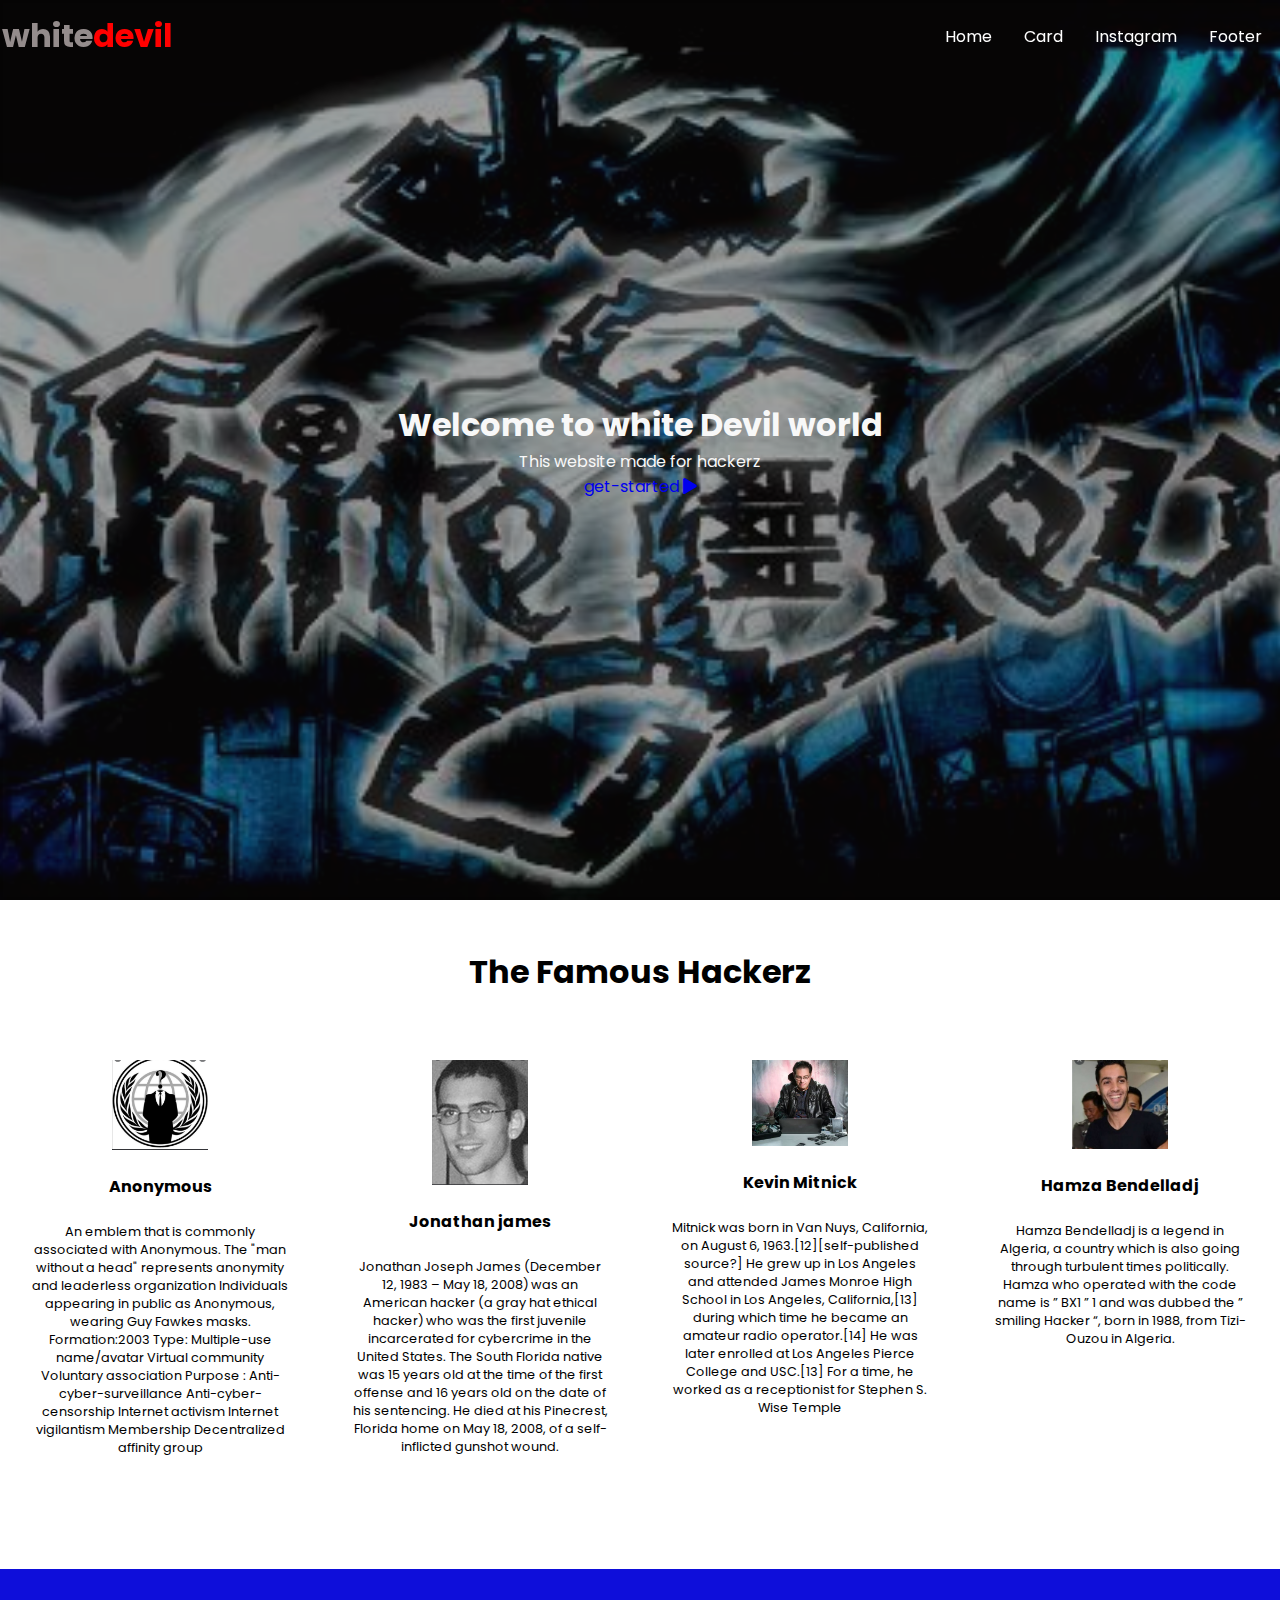
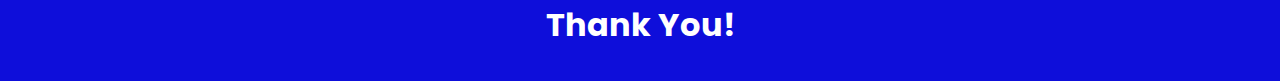
==== index.html @ 5be7b633 "Rename Hacker.html to index.html" ====
<!DOCTYPE html>
<html lang="en">
<head>
    <meta charset="UTF-8">
    <meta http-equiv="X-UA-Compatible" content="IE=edge">
    <meta name="viewport" content="width=device-width, initial-scale=1.0">
    <link rel="stylesheet" href="style.css">
    <link 
    rel="stylesheet"
    href="//use.fontawesome.com/releases/v5.0.7/css/all.css"/>
    <title>WHITE DEVIL </title>
</head>
<body>
    <header class="header" id="header">
        <h1 id="logo">white<span>devil</span></h1>
       <ul class="nav-items" id="nav-items">
           <li>
               <a onclick="navClose()" href="#" onclick="navClose()">Home</a>    
           </li>
           <li>
               <a onclick="navClose()" href="#card-section">Card</a>
           </li>
           <li>
            <a onclick="navClose()" href="https://Instagram.com/_ubbi_x_?utm_medium=copy_link">Instagram</a>
        </li>
        <li>
            <a onclick="navClose()"  href="#footer">Footer </a>
        </li>
       </ul>
       <div class="burger-menu"   onclick="navSlide()">
           <div class="line"></div>
           <div class="line"></div>
           <div class="line"></div>
       </div>
    </header>
    <main class="landing-screen">
        <h1>Welcome to white Devil world</h1>
        <p>This website made for hackerz</p>
        <a href="https://Instagram.com/_ubbi_x_?utm_medium=copy_link">get-started 
            <i class="fas fa-play"></i>
        </a>
    </main>
    <section id="card-section">
        <h1 class="card-section-header">The Famous Hackerz</h1>
        <div class="cards-container">
            <div class="card">
                <img class="card-image" src="images/Anonymous.jpg" alt="">
                <h6>Anonymous</h6>
                <p> An emblem that is commonly associated with Anonymous. The "man without a head" represents anonymity and leaderless organization Individuals appearing in public as Anonymous, wearing Guy Fawkes masks.
                    Formation:2003
                    Type:
                    Multiple-use name/avatar
                    Virtual community
                    Voluntary association
                    Purpose	:
                    Anti-cyber-surveillance
                    Anti-cyber-censorship
                    Internet activism
                    Internet vigilantism
                    Membership	Decentralized affinity group </p>
            </div>
            <div class="card">
                <img class="card-image" src="images/Jonathan james.jpg" alt="">
                <h6>Jonathan james</h6>
                <p>Jonathan Joseph James (December 12, 1983 – May 18, 2008) was an American hacker (a gray hat ethical hacker) who was the first juvenile incarcerated for cybercrime in the United States. The South Florida native was 15 years old at the time of the first offense and 16 years old on the date of his sentencing. He died at his Pinecrest, Florida home on May 18, 2008, of a self-inflicted gunshot wound. </p>
            </div>
            <div class="card">
                <img class="card-image" src="images/Kevin Mitnick.jpg" alt="">
                <h6>Kevin Mitnick</h6>
                <p>Mitnick was born in Van Nuys, California, on August 6, 1963.[12][self-published source?] He grew up in Los Angeles and attended James Monroe High School in Los Angeles, California,[13] during which time he became an amateur radio operator.[14] He was later enrolled at Los Angeles Pierce College and USC.[13] For a time, he worked as a receptionist for Stephen S. Wise Temple </p>
            </div>
            <div class="card">
                <img class="card-image" src="images/Hamza Bendelladj.jpg" alt="">
                <h6>Hamza Bendelladj</h6>
                <p> Hamza Bendelladj is a legend in Algeria, a country which is also going through turbulent times politically. Hamza who operated with the code name is ” BX1 ” 1 and was dubbed the ” smiling Hacker “, born in 1988, from Tizi-Ouzou in Algeria.

                </p>
            </div>
        </div>
    </section>
       <footer id="footer">
           <h1>Thank You!</h1>
       </footer>

</body>
<script>
    function navSlide(){
       var navItems =document.getElementById("nav-items")
       navItems.classList.toggle("nav-items--active")
    }
    function navClose(){
       var navActive = document.getElementsByClassName("nav-items--active")
       if(navActive[0]){
           navActive[0].classList.toggle("nav-items--active")
       }
    }
</script>
</html>
---- style.css ----
@import url('https://fonts.googleapis.com/css2?family=Poppins:ital,wght@0,100;0,200;0,300;0,400;0,500;0,600;0,700;0,800;0,900;1,100;1,200;1,300;1,400;1,500;1,600;1,700;1,800;1,900&display=swap');

html{
    scroll-behavior: smooth;
}
*{
    padding: 0;
    margin: 0;
    box-sizing: border-box;
    font-family: 'Poppins', sans-serif;
}
a{
    text-decoration: none;
}
.header{    
        width: 100%;
        display: flex;
        justify-content: space-between;
        height: 4.5rem;
        align-items: center;
        background: transparent;
        position: fixed;
        top: 0;
        left: 0;
        padding: 0.1rem;
}
.burger-menu{
    display: none;
    cursor: pointer;
}
.line{
    width: 1.8rem;
    height: 0.25rem;
    margin: 0.2rem 0;
    background: #fff;
    border-radius: 5px;
   
}
#logo{
    color: rgb(148, 140, 140);
}
#logo span{
    color: red;
}
.nav-items{
    list-style: none;
    display: flex;
}
.nav-items li{
    margin: 0rem 1rem;
}
.nav-items li a{
     text-decoration: none;
     color: rgb(255, 255, 255);
}
.landing-screen{
      background-image: url('images/white\ devil\ logo.jpg');
      width: 100%;
      height: 100vh;
      background-size: cover;
      background-position: center;
      box-shadow: inset 10000px 0 16px rgba(14, 13, 13, 0.4);
      color: rgb(248, 248, 248);
      text-align: center;
      display: flex;
      flex-direction: column;
      justify-content: center;
      align-items: center;
}
.get-started {
    background: rgb(6, 30, 247);
    color: rgb(245, 21, 13);
    padding: 0.5rem 1rem;
    border-radius: 41px;
    margin-top: 1rem;
}
.cards-container {
    width: 100%;
    display: flex;
    justify-content: center;
}
.cards-container .card{
    width: 20rem;
    margin: 0rem 1rem;
    background-color: #fff;
    display: flex;
    flex-direction: column;
    align-items: center;
    text-align: center;
    padding: 1rem;
    box-shadow: 0px 0px 16 px rgba(15, 240, 45, 0.904);
    border-radius: 15px;
}
.card h6{
    font-size: 1rem;
    margin: 1.5rem 0;
}
.card p{
    font-size: 0.8rem;
}
.card-image{
    width: 6rem;
}
.card-section-header {
    text-align: center;
    text-transform: capitalize;
    font-size: 2rem;
    margin: 3rem 0;
}
footer{
    background-color: #0e0eda;
    color: #fff;
    padding: 2rem;
    margin-top: 6rem;
}
footer h1 {
    text-align: center;
}


/*media started*/
@media only screen and (max-width:1100px) {
    .card p{
        font-size: 0.7rem;
    }
    .card h6{
        margin: 1rem 0;
    }
    .card-image{
        width: 5rem;
    }
}
@media only screen and (max-width:900px){
    .cards-container{
        flex-wrap: wrap;
    }
    .cards-container .card {
        width: 13rem;
        margin: 1rem;
    }
}
@media  only screen and (max-width:600px){
    .burger-menu{
        display: block;
    }
    .nav-items li{
        text-align: center;
        margin: 1rem 0;
    }
    .nav-items {
       position: absolute;
       flex-direction: column;
       display: none;
       background: rgba(150, 5, 5, 0.85);
       transform: translateY(100%);
       width: 90%;
       left: 50%;
       transform: translate(-50%, 100%);
       padding: 1rem;
       border-radius: 5px;
       animation: fade 0.3s ease-in-out;
    }
    .nav-items--active{
        display: flex;
    }
    h1{
        font-size: 1.2rem;
    }
    .landing-screen p{
        font-size: 0.9rem;
    }
    .get-started{
        font-size: 0.7rem;
        margin-top: 0.5rem;
    }
    .header{
        padding: 0.1rem;
        height: 3.5rem;
        justify-content: center;  
      }
}
@media only screen and (max-width:490px){
    .cards-container .card{
        width: 10rem;
        margin: 0.5rem;
    }  
.card-image{
         width: 3rem;
}
    .card h6{
        margin: 0.5 0;
        font-size: 0.9rem;
    }
   .card p{
         font-size: 0.5rem;
   }
    .card-section-header{
        font-size: 1.5rem;
        margin: 1.5rem 0;
    }
}
@keyframes fade {
    from{
        opacity: 0;
    }
    to{
        opacity: 1;
    }
}
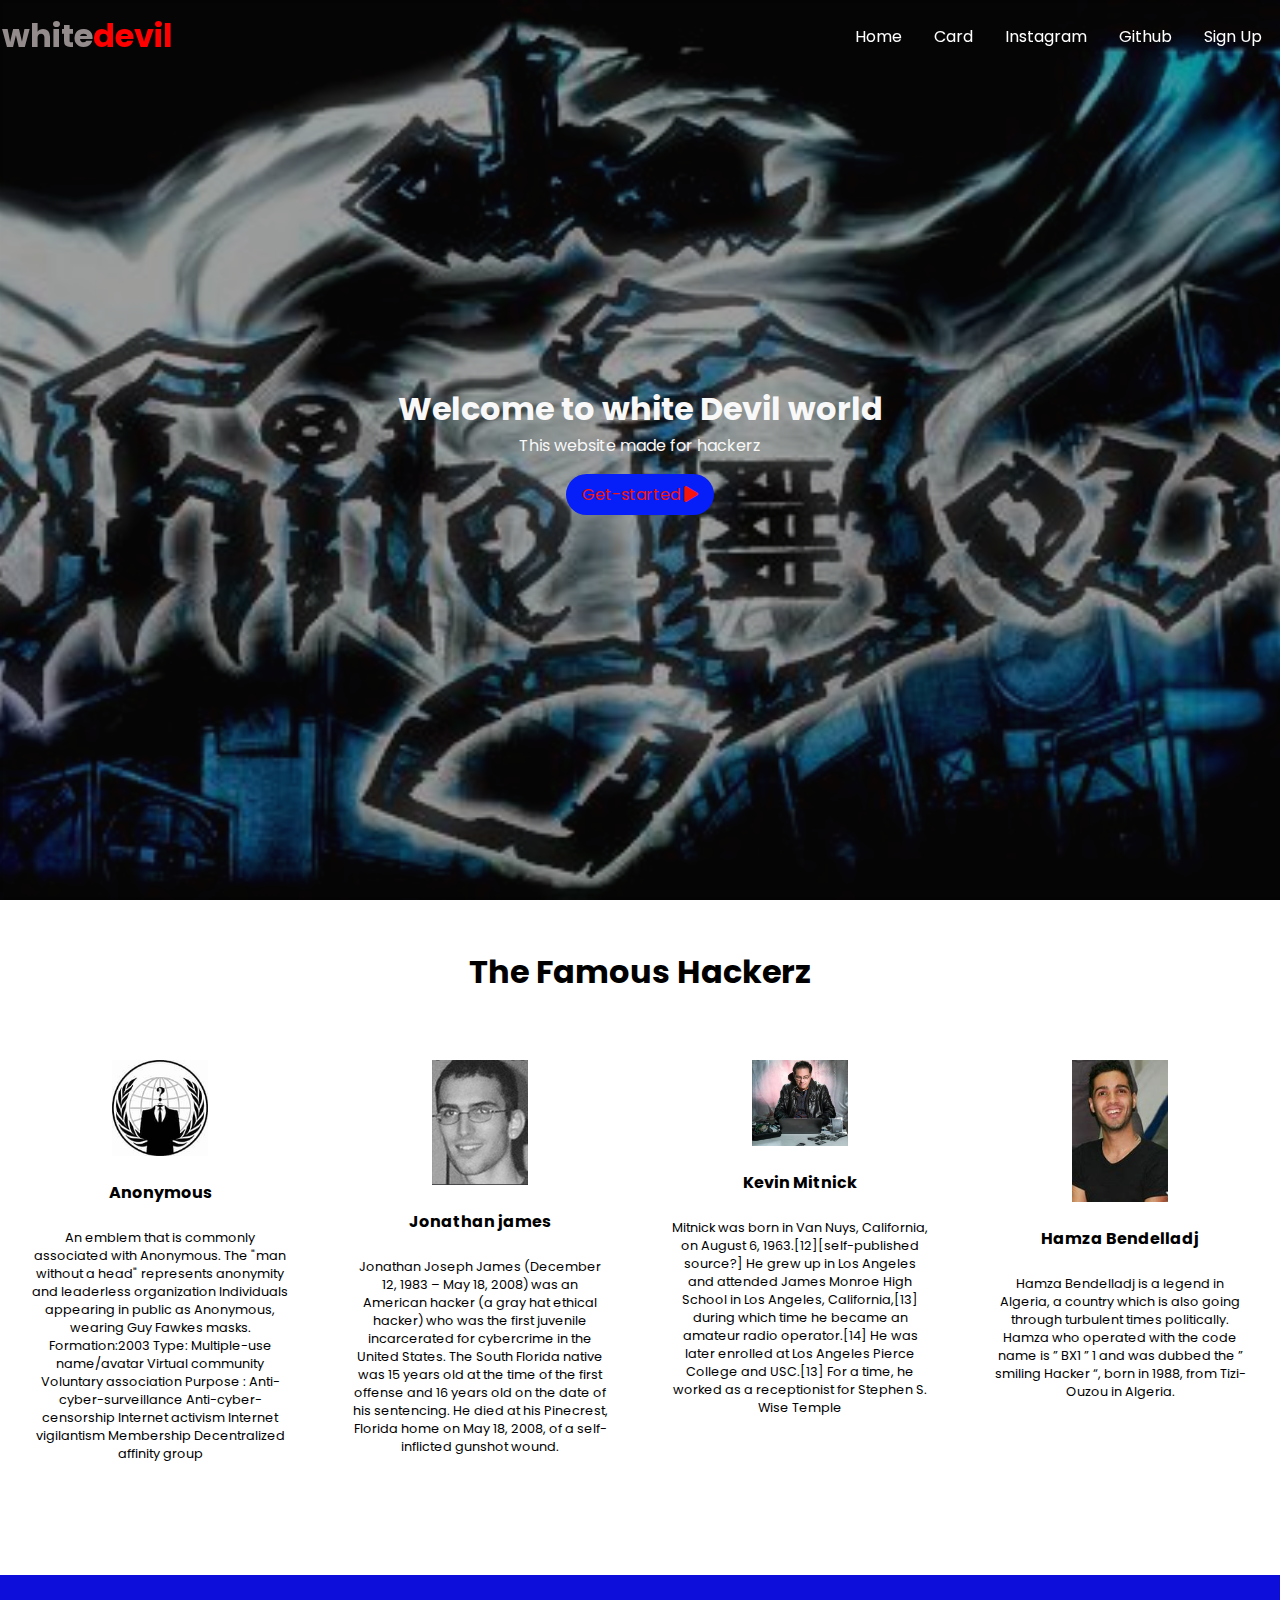
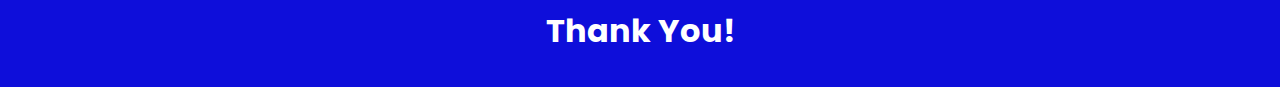
==== commit 7d321c2f: "Update index.html" ====
--- a/index.html
+++ b/index.html
@@ -5,9 +5,9 @@
     <meta http-equiv="X-UA-Compatible" content="IE=edge">
     <meta name="viewport" content="width=device-width, initial-scale=1.0">
     <link rel="stylesheet" href="style.css">
-    <link 
-    rel="stylesheet"
-    href="//use.fontawesome.com/releases/v5.0.7/css/all.css"/>
+    <link rel="stylesheet" href="//use.fontawesome.com/releases/v5.0.7/css/all.css"/>
+    <link rel="logo" href="/images/Anonymous.jpg">
+    <script src="script.js"></script>
     <title>WHITE DEVIL </title>
 </head>
 <body>
@@ -24,7 +24,10 @@
             <a onclick="navClose()" href="https://Instagram.com/_ubbi_x_?utm_medium=copy_link">Instagram</a>
         </li>
         <li>
-            <a onclick="navClose()"  href="#footer">Footer </a>
+            <a onclick="navClose()"  href="#footer">Github </a>
+        </li>
+        <li>
+            <a onclick="navClose()"  href="/login/login.html">Sign Up </a>
         </li>
        </ul>
        <div class="burger-menu"   onclick="navSlide()">
@@ -36,7 +39,7 @@
     <main class="landing-screen">
         <h1>Welcome to white Devil world</h1>
         <p>This website made for hackerz</p>
-        <a href="https://Instagram.com/_ubbi_x_?utm_medium=copy_link">get-started 
+        <a class="get-started" href="#">Get-started 
             <i class="fas fa-play"></i>
         </a>
     </main>
@@ -83,16 +86,4 @@
        </footer>
 
 </body>
-<script>
-    function navSlide(){
-       var navItems =document.getElementById("nav-items")
-       navItems.classList.toggle("nav-items--active")
-    }
-    function navClose(){
-       var navActive = document.getElementsByClassName("nav-items--active")
-       if(navActive[0]){
-           navActive[0].classList.toggle("nav-items--active")
-       }
-    }
-</script>
 </html>
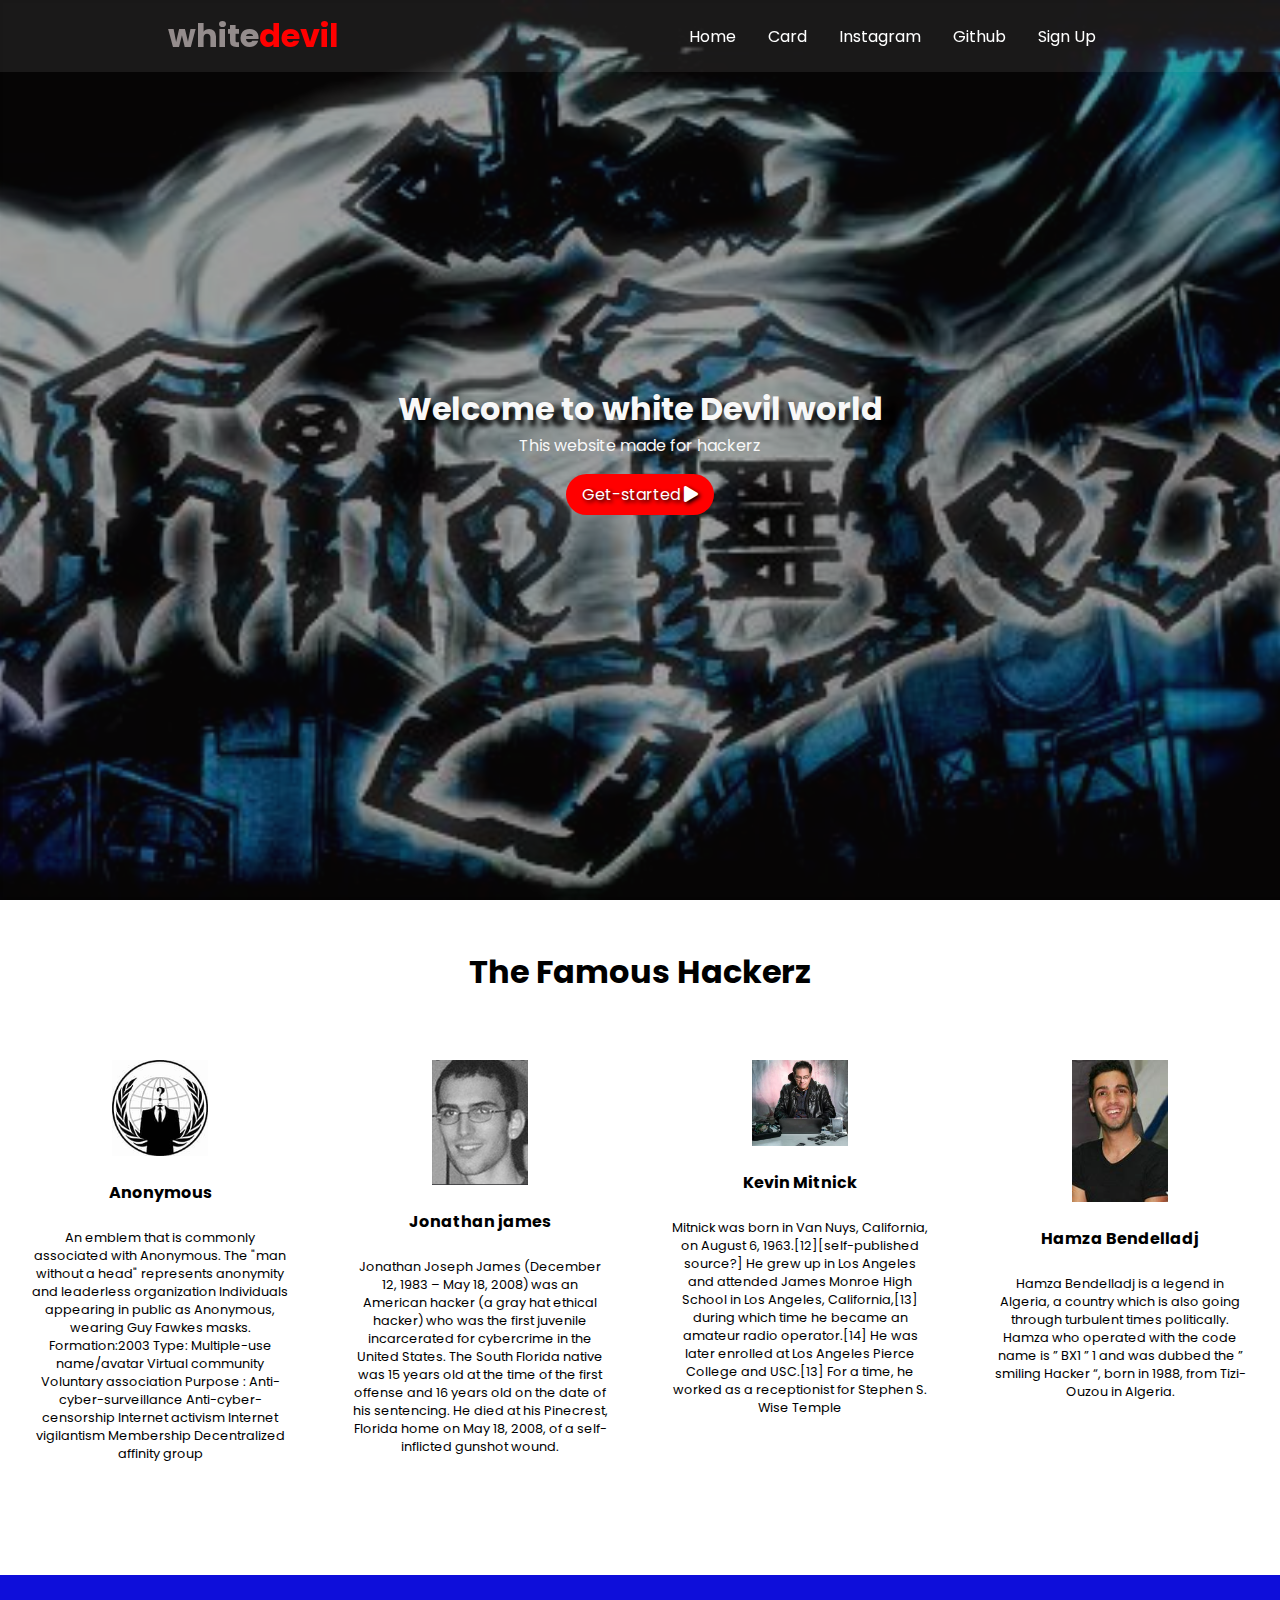
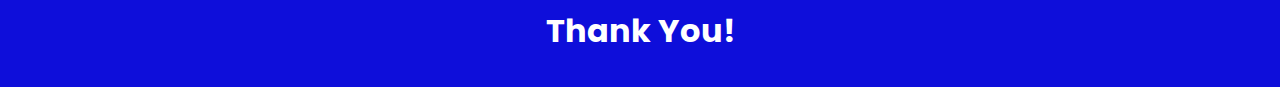
==== commit fc9f6bf9: "Update index.html" ====
--- a/index.html
+++ b/index.html
@@ -27,7 +27,7 @@
             <a onclick="navClose()"  href="#footer">Github </a>
         </li>
         <li>
-            <a onclick="navClose()"  href="/login/login.html">Sign Up </a>
+            <a onclick="navClose()"  href="https://ubbix1.github.io/WhiteDevilWeb/login/login.html">Sign Up </a>
         </li>
        </ul>
        <div class="burger-menu"   onclick="navSlide()">
--- a/style.css
+++ b/style.css
@@ -15,25 +15,30 @@
 .header{    
         width: 100%;
         display: flex;
-        justify-content: space-between;
+        justify-content: space-around;
         height: 4.5rem;
         align-items: center;
-        background: transparent;
+        background: rgba(209, 209, 209,0.1);
         position: fixed;
         top: 0;
         left: 0;
         padding: 0.1rem;
 }
+
+
+
 .burger-menu{
     display: none;
     cursor: pointer;
+    
 }
 .line{
     width: 1.8rem;
     height: 0.25rem;
     margin: 0.2rem 0;
-    background: #fff;
+    background: rgb(30, 44, 167);
     border-radius: 5px;
+  
    
 }
 #logo{
@@ -67,13 +72,25 @@
       justify-content: center;
       align-items: center;
 }
+.landing-screen h1{
+    text-shadow: 15px 6px 5px black;
+}
 .get-started {
-    background: rgb(6, 30, 247);
-    color: rgb(245, 21, 13);
+    background-color: red;
+    color:white;
     padding: 0.5rem 1rem;
     border-radius: 41px;
     margin-top: 1rem;
-}
+    text-shadow: 2px 2px 4px black;
+}
+.get-started:hover{
+    background-color: #0e0eda;
+    color: red;
+    padding: 1rem;
+    transition: 0.4s;
+    text-shadow: 2px 2px 4px black;
+}
+
 .cards-container {
     width: 100%;
     display: flex;
@@ -118,7 +135,9 @@
 }
 
 
-/*media started*/
+/*///////////////////////////////media started//////////////////////////*/
+
+
 @media only screen and (max-width:1100px) {
     .card p{
         font-size: 0.7rem;
@@ -206,4 +225,4 @@
     to{
         opacity: 1;
     }
-}+}
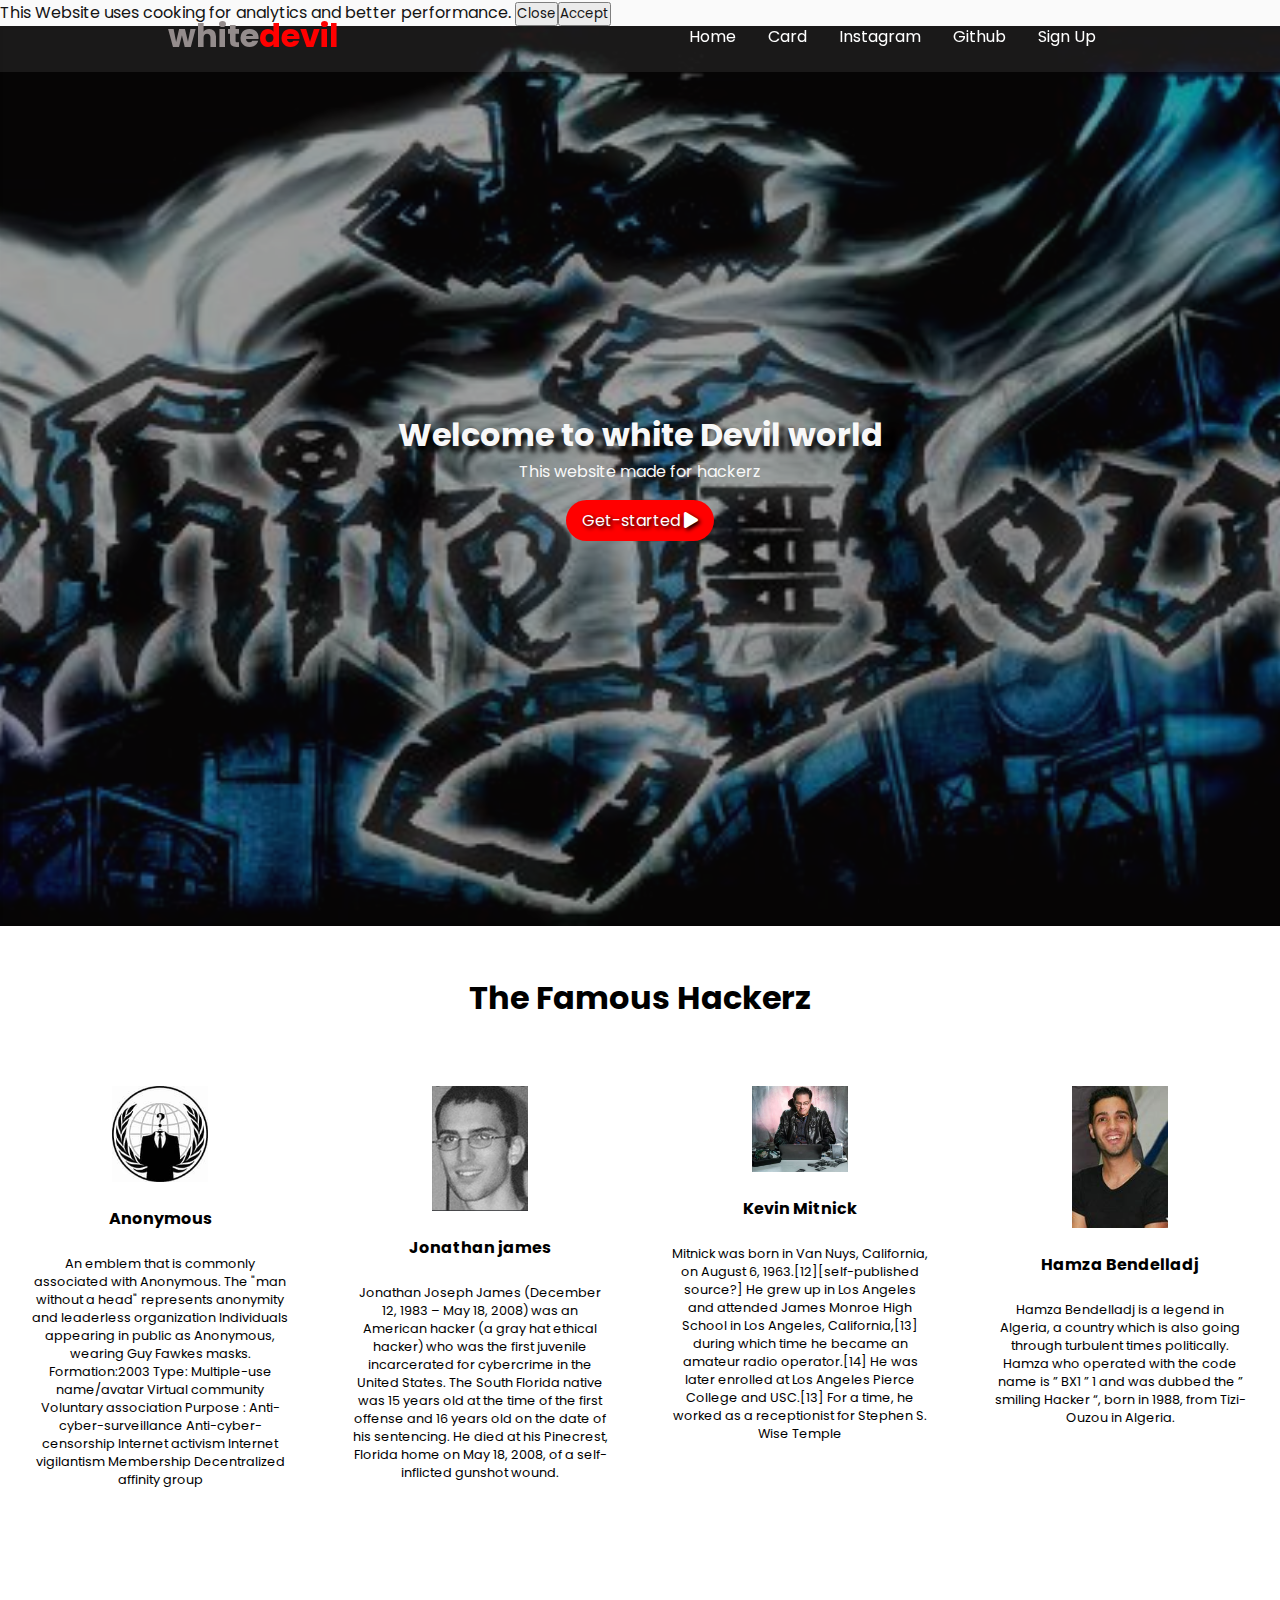
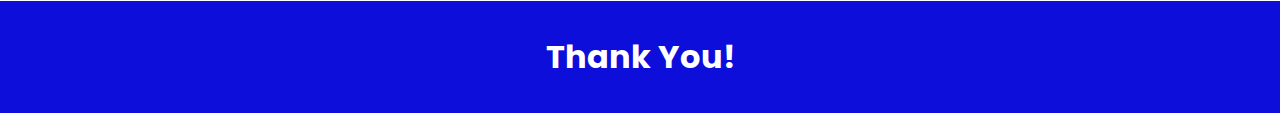
==== commit ad99053c: "Update index.html" ====
--- a/index.html
+++ b/index.html
@@ -11,6 +11,12 @@
     <title>WHITE DEVIL </title>
 </head>
 <body>
+    <disclaimer>
+        <div class="disclaimer" id="disclaimer">
+            This Website uses cooking for analytics and better performance.
+            <button onclick="closeFunction()" id="demo" class="demo">Close</button><button onclick="closeFunction()" id="demo"class="demo">Accept</button>
+        </div>
+    </disclaimer>
     <header class="header" id="header">
         <h1 id="logo">white<span>devil</span></h1>
        <ul class="nav-items" id="nav-items">
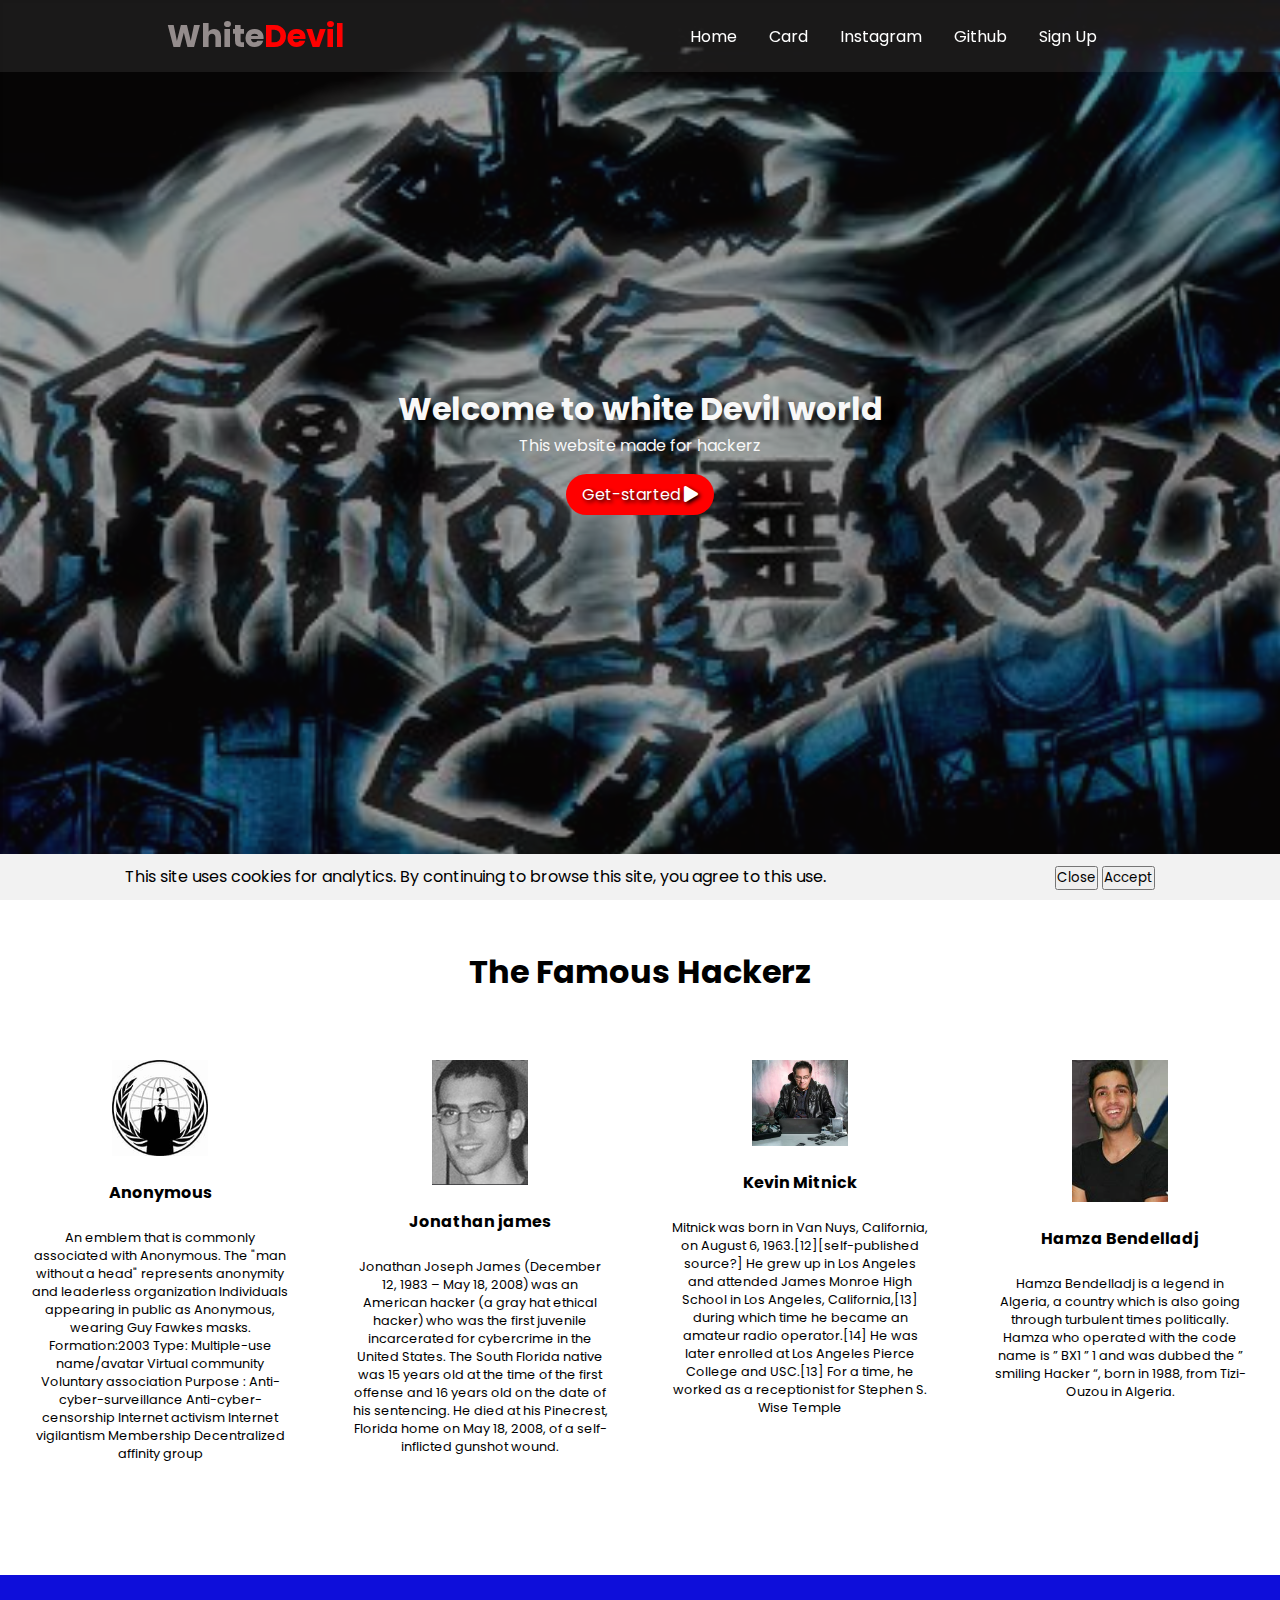
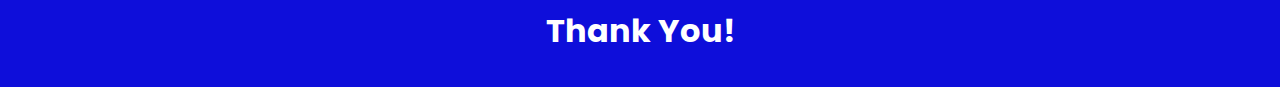
==== commit ba051e8e: "Update index.html" ====
--- a/index.html
+++ b/index.html
@@ -13,12 +13,15 @@
 <body>
     <disclaimer>
         <div class="disclaimer" id="disclaimer">
-            This Website uses cooking for analytics and better performance.
-            <button onclick="closeFunction()" id="demo" class="demo">Close</button><button onclick="closeFunction()" id="demo"class="demo">Accept</button>
+            This site uses cookies for analytics. By continuing to browse this site, you agree to this use.
+            <div class="btn">
+                <button type="button" onclick="closeFunction()" id="demo" class="demo">Close</button>
+                <button type="button" onclick="closeFunction()" id="demo"class="demo">Accept</button>
+            </div>
         </div>
     </disclaimer>
     <header class="header" id="header">
-        <h1 id="logo">white<span>devil</span></h1>
+        <h1 class="logo" id="logo">White<span>Devil</span></h1>
        <ul class="nav-items" id="nav-items">
            <li>
                <a onclick="navClose()" href="#" onclick="navClose()">Home</a>    
@@ -30,7 +33,7 @@
             <a onclick="navClose()" href="https://Instagram.com/_ubbi_x_?utm_medium=copy_link">Instagram</a>
         </li>
         <li>
-            <a onclick="navClose()"  href="#footer">Github </a>
+            <a onclick="navClose()"  href="https://github.com/Ubbix1">Github </a>
         </li>
         <li>
             <a onclick="navClose()"  href="https://ubbix1.github.io/WhiteDevilWeb/login/login.html">Sign Up </a>
--- a/style.css
+++ b/style.css
@@ -12,6 +12,20 @@
 a{
     text-decoration: none;
 }
+.disclaimer{
+    background-color: #f2f2f2;
+        color: #000;
+        left: 0;
+        padding: 10px 10px 10px 10px;
+        position: fixed;
+        text-align: center;
+        bottom: 0;
+        width: 100%;
+        z-index: 15;
+        display: flex;
+        justify-content: space-around;
+}
+
 .header{    
         width: 100%;
         display: flex;
@@ -195,17 +209,37 @@
     .header{
         padding: 0.1rem;
         height: 3.5rem;
-        justify-content: center;  
+        justify-content: space-around;  
       }
 }
 @media only screen and (max-width:490px){
+    .disclaimer{
+        flex-direction: column;
+        border-radius: 20px;
+        bottom: 1;
+        left: 1;
+        right: 1;
+        margin-top : 1rem;
+    }
+    .disclaimer .demo{
+        padding: 4px;
+        margin: 4px;
+        border: 1px solid orange;
+    }
+    .disclaimer button:nth-child(2){
+        background-color: orange;
+        color: white;
+        border: none
+        
+
+    }
     .cards-container .card{
         width: 10rem;
         margin: 0.5rem;
     }  
-.card-image{
+    .card-image{
          width: 3rem;
-}
+    }
     .card h6{
         margin: 0.5 0;
         font-size: 0.9rem;
@@ -217,6 +251,7 @@
         font-size: 1.5rem;
         margin: 1.5rem 0;
     }
+
 }
 @keyframes fade {
     from{
